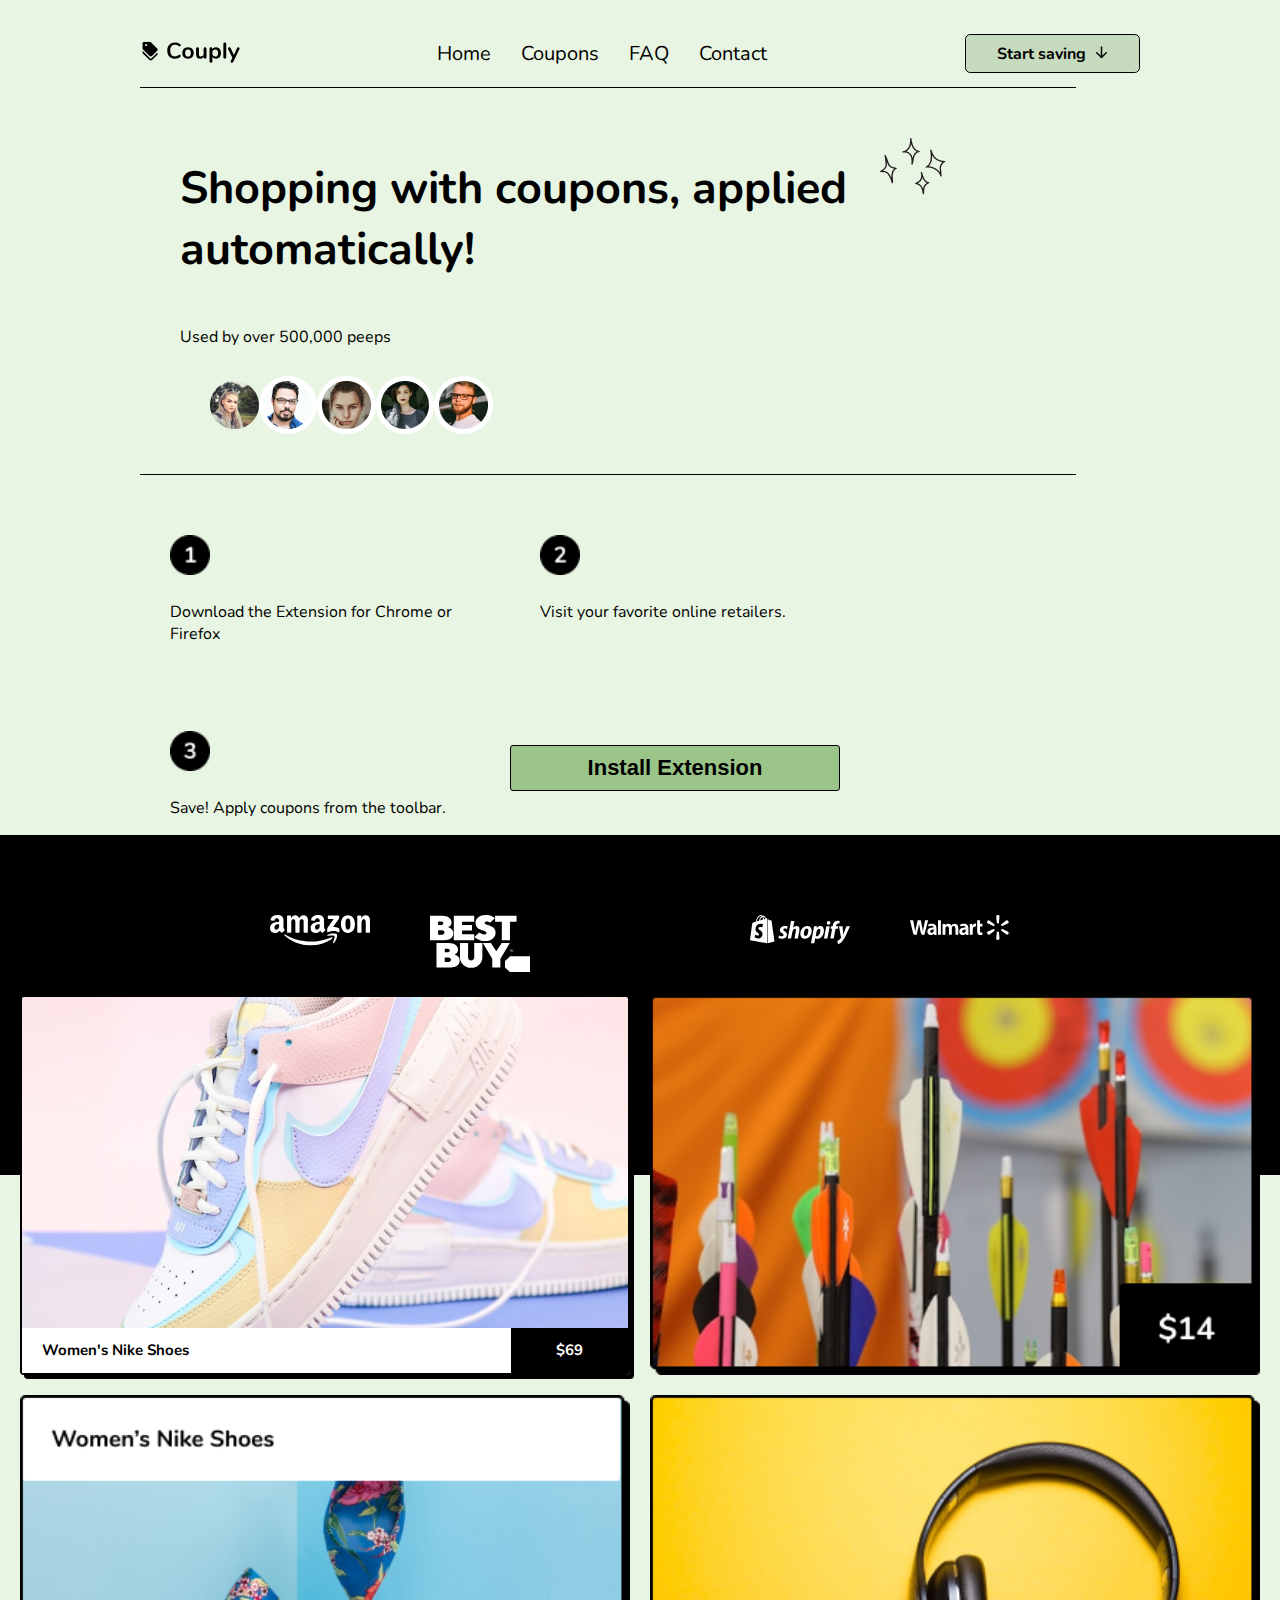
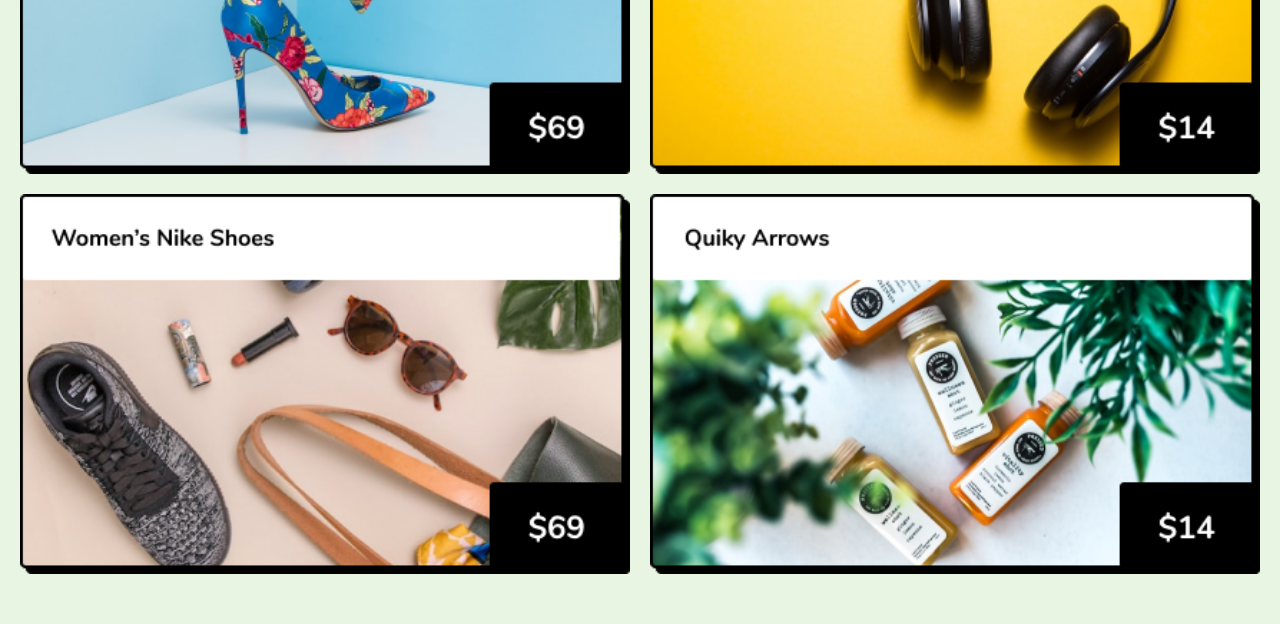
==== index.html @ e57c6a0e "this is a test" ====
<!DOCTYPE html>
<html lang="en">
<head>
    <meta charset="UTF-8">
    <meta http-equiv="X-UA-Compatible" content="IE=edge">
    <meta name="viewport" content="width=device-width, initial-scale=1.0">
    <title>Couply Coupon App</title>
    <link rel="preconnect" href="https://fonts.googleapis.com">
    <link rel="preconnect" href="https://fonts.gstatic.com" crossorigin>
    <!-- <link href="https://fonts.googleapis.com/css2?family=Inter:wght@400;700&display=swap" rel="stylesheet">-->
    <link rel="preconnect" href="https://fonts.googleapis.com">
    <link rel="preconnect" href="https://fonts.gstatic.com" crossorigin>
    <link href="https://fonts.googleapis.com/css2?family=Nunito:wght@400;700&display=swap" rel="stylesheet">
    <link rel="stylesheet" href="css/main.css">
</head>

<body>
    <!-- a DIV 'wrapper' to wrap all the content and center overall -->
    <div class="wrapper">
        <!-- For CSS, this is a the LOGO on the left
        and the 'header-right' on the right -->
        <header class="primary">
            
                <nav class="nav-main">
                    <div class="logo">
                        <img src="assets/couply-logo.svg" alt="Couply Logo">
                    </div>
                    <!-- This is the mobile menu that is styles BLUE,
                    then hidden on tablet, then place on the left of the grid
                    on DESKToP (Home, Messages, Account, Support)-->
                    
                    <aside>
                        <img src="assets/mobile-exit.svg" class="exit hide-tablet" alt="Exit mobile nav">

                        <nav class="tablet-nav">
                            <ul>
                                <li class="active">
                                    <a href="#">Home</a>
                                </li>
                                <li>
                                    <a href="#">Coupons</a>
                                </li>
                                <li>
                                    <a href="#">FAQ</a>
                                </li>
                                <li>
                                    <a href="#">Contact</a>
                                </li>
                            </ul>
                        </nav>

                            
                    </aside>
                        
                    <div class="cta-btn hide-mobile">
                        
                            <a href="#">Start saving
                                <img src="assets/Arrow 1.png" alt="">
                            </a>
                        </div>
                    
                    


                    <!-- Hamburger Menu -->
                    <a href="#" class="menu hide-tablet">
                        <svg  viewBox="0 0 36 36" fill="none" xmlns="http://www.w3.org/2000/svg">
                            <path d="M18 27H4.5V24H18V27ZM31.5 19.5H4.5V16.5H31.5V19.5ZM31.5 12H18V9H31.5V12Z" fill="black"/>
                        </svg>
                            
                    </a>
                </nav>
                
            
        </header>

        <main>
            <div class="hero">
                <div class="headingAndPix">
                    <h1 class="heading">
                        Shopping with coupons, applied automatically!
                    </h1>

                    <div class="heading-pix">
                        <p>Used by over 500,000 peeps</p>
                        <div class="pix">
                            <img src="assets/image-01.png" alt="customer">
                            <img src="assets/image-02.png" alt="customer">
                            <img src="assets/image-03.png" alt="customer">
                            <img src="assets/image-04.png" alt="customer">
                            <img src="assets/image-05.png" alt="customer">
                        </div>
                    </div>
                    
                </div>

                <div class="features">
                    <div class="cards">
                        <img src="/assets/one.png" alt="one">
                        <p>Download the Extension for Chrome or Firefox</p>
                    </div>
                    <div class="cards">
                        <img src="/assets/two.png" alt="one">
                        <p>Visit your favorite online retailers.</p>
                    </div>
                    <div class="cards">
                        <img src="/assets/three.png" alt="one">
                        <p><span>Save! </span>Apply coupons from the toolbar.</p>
                    </div>

                    <button class="cta-main">Install Extension</button>
                    
                </div>

                
                


            </div>
                            
        </main>
    </div>
    <!-- end of .wrapper so Logos section can extend full width -->
        <div class="logos">
            <div class="row1">
                <img src="/assets/amazon.svg" alt="Amazon Logo">
                <img src="/assets/Best Buy.svg" alt="Amazon Logo">
            </div>
            <div class="row2">
                <img src="/assets/Shopify.svg" alt="Amazon Logo">
                <img src="/assets/Walmart.svg" alt="Amazon Logo">
            </div>
            
        </div>
    <div class="wrapper2">
        <div class="coupon-grid">
            <div class="shoe01">
                <div class="description">
                    <h2>Women's Nike Shoes</h2>
                </div>
                <div class="price">
                    <h2>$69</h2>
                </div>
            </div>

            <!-- <img src="/assets/image-1.png" class="image1" alt="nike shoes"> -->
            <img src="/assets/image-2.png" class="image2" alt="nike shoes">
            <img src="/assets/image-3.png" class="image3" alt="nike shoes">
            <img src="/assets/image4.png" class="image4 hide-mobile" alt="nike shoes">
            <img src="/assets/image-5.png" class="image5 hide-mobile" alt="nike shoes">
            <img src="/assets/image-6.png" class="image6 hide-mobile" alt="nike shoes">
            
        </div>
    </div>



    <script>
        const menuBtn = document.querySelector('.menu')
        const exitBtn = document.querySelector('.exit')
        const menu = document.querySelector('aside')

        menuBtn.addEventListener('click', function(e) {
            e.preventDefault();
            menu.classList.toggle('toggle-menu')

        })
        exitBtn.addEventListener('click', function(e){
            e.preventDefault();
            menu.classList.toggle('toggle-menu');
        })

    </script>


</body>
</html>
---- css/main.css ----
:root {
  --primary-color: #E8F5E2;
  --dark-background: #000;
  --secondary-color: #9BC588;
  --cta-button: #C6DBBD;
  --link-color: #000;
  --border-color: #000;
  --inner-panel-color: #fff;
}

html {
  font-size: 62.5%;
}

body {
  margin: 0;
  background-color: var(--primary-color);
  font-family: "Nunito", sans-serif;
}

.wrapper {
  margin: 2em;
}

ul {
  list-style-type: none;
  margin: 0;
  padding: 0;
}

li, p, a {
  font-size: 1.6rem;
}

a {
  color: var(--link-color);
  text-decoration: none;
}

p {
  font-size: 1.6rem;
}

svg {
  width: 100%;
}

.hide-mobile {
  display: none;
}

.toggle-menu {
  -webkit-transform: translateX(0);
          transform: translateX(0);
}

@media only screen and (min-width: 1024px) {
  .hide-tablet {
    display: none;
  }
}
nav.nav-main {
  display: -webkit-box;
  display: -ms-flexbox;
  display: flex;
  -webkit-box-pack: justify;
      -ms-flex-pack: justify;
          justify-content: space-between;
  -webkit-box-align: center;
      -ms-flex-align: center;
          align-items: center;
}

.menu svg {
  width: 42px;
  color: black;
}

.logo img {
  width: 100px;
}

/* Mobile Nav - this is the menu that animates out on 
the mobile and is blue. it needs to be fixed and not move and display
above all the other elements with z-index */
aside {
  position: fixed; /* keeps it in single position */
  z-index: 99;
  right: 0;
  top: 0;
  height: 100vh;
  background-color: var(--secondary-color);
  width: 50%;
  padding: 3em;
  text-align: right;
  -webkit-transition: -webkit-transform 0.6s;
  transition: -webkit-transform 0.6s;
  transition: transform 0.6s;
  transition: transform 0.6s, -webkit-transform 0.6s;
  -webkit-transform: translateX(100%);
          transform: translateX(100%);
}
aside img {
  background: white;
  width: 30px;
  height: 30px;
  border-radius: 0.3em;
  cursor: pointer;
}
aside ul {
  margin-top: 6em;
}
aside ul li {
  margin-bottom: 1.5em;
}
aside ul li a {
  color: black;
  font-size: 2.6rem;
}

.pix {
  display: -webkit-box;
  display: -ms-flexbox;
  display: flex;
  -webkit-box-align: center;
      -ms-flex-align: center;
          align-items: center;
  padding-left: 3em;
}

.cta img {
  -o-object-fit: cover;
     object-fit: cover;
  width: 50px;
  height: 50px;
}

h1 {
  text-align: center;
  font-size: 4.2rem;
}

.heading-pix {
  display: -webkit-box;
  display: -ms-flexbox;
  display: flex;
  -webkit-box-orient: vertical;
  -webkit-box-direction: normal;
      -ms-flex-direction: column;
          flex-direction: column;
  -webkit-box-align: center;
      -ms-flex-align: center;
          align-items: center;
  gap: 1.2em;
}

.headingAndPix {
  border-top: 1px solid black;
  border-bottom: 1px solid black;
  padding-bottom: 4em;
}

.cards img {
  -o-object-fit: cover;
     object-fit: cover;
  width: 40px;
  height: 40px;
}

.cards {
  display: -webkit-box;
  display: -ms-flexbox;
  display: flex;
  -webkit-box-align: center;
      -ms-flex-align: center;
          align-items: center;
  gap: 2em;
  padding-left: 3em;
  padding-top: 3em;
}

.cta-main {
  background: var(--secondary-color);
  padding: 0.4em 3em;
  border: 1px solid black;
  border-radius: 3px;
  font-size: 2.2rem;
  font-weight: bold;
  width: 100%;
  max-width: 500px;
  margin: 2em 0;
}

.logos {
  height: 200px;
  background: rgba(0, 0, 0, 0.2156862745);
  padding: 8em;
}

.row1, .row2 {
  display: -webkit-box;
  display: -ms-flexbox;
  display: flex;
  -webkit-box-pack: space-evenly;
      -ms-flex-pack: space-evenly;
          justify-content: space-evenly;
  -webkit-box-align: center;
      -ms-flex-align: center;
          align-items: center;
  gap: 4em;
  margin-bottom: 3em;
}

.row1 img {
  width: 100px;
  margin: 0;
}

.row2 img {
  width: 100px;
  margin: 0;
}

.wrapper2 {
  margin: 2em;
}

.coupon-grid {
  margin-top: -10em;
  margin-bottom: 5em;
  display: grid;
  gap: 2em;
  grid-template-columns: 1fr;
  grid-template-rows: repeat(3, 1fr);
  grid-template-areas: "image1" "image2" "image3";
}
.coupon-grid .shoe01 {
  background: url("/assets/shoe01.jpg") 50%;
  background-repeat: no-repeat;
  background-size: cover;
  border-radius: 4px;
  border: 2px solid #000;
  -webkit-box-shadow: 4px 4px 0px 0px #000;
          box-shadow: 4px 4px 0px 0px #000;
  display: -webkit-box;
  display: -ms-flexbox;
  display: flex;
  -webkit-box-align: end;
      -ms-flex-align: end;
          align-items: end;
  -webkit-box-pack: justify;
      -ms-flex-pack: justify;
          justify-content: space-between;
}
.coupon-grid .shoe01 .description {
  background-color: white;
  -ms-flex-preferred-size: 80%;
      flex-basis: 80%;
  padding-left: 2em;
}
.coupon-grid .shoe01 .price {
  background-color: black;
  color: white;
  -ms-flex-preferred-size: 20%;
      flex-basis: 20%;
  text-align: center;
}

.image1 {
  border-radius: 4px;
  border: 2px solid #000;
  background: url("/assets/image-01.jpg"), lightgray 50%/cover no-repeat, #9BC588;
  -webkit-box-shadow: 4px 4px 0px 0px #000;
          box-shadow: 4px 4px 0px 0px #000;
  grid-area: image1;
  height: 200px;
  z-index: 100;
}

.coupon-grid img {
  width: 100%;
}

.image1 {
  grid-area: image1;
}

.image2 {
  grid-area: image2;
}

.image3 {
  grid-area: image3;
}

@media only screen and (min-width: 1024px) {
  .wrapper {
    max-width: 1000px;
    margin: 0 auto;
    margin-top: 2em;
  }
  .cta-btn {
    color: black;
    font-size: 2.6rem;
    font-weight: 700;
    display: -webkit-box;
    display: -ms-flexbox;
    display: flex;
    -webkit-box-orient: horizontal;
    -webkit-box-direction: normal;
        -ms-flex-direction: row;
            flex-direction: row;
    -webkit-box-align: center;
        -ms-flex-align: center;
            align-items: center;
    margin: 0;
    background: var(--cta-button);
    padding: 0.3em 1.2em;
    border-radius: 0.2em;
    border: 1px solid black;
  }
  .cta-btn a img {
    margin-left: 0.3em;
  }
  aside {
    display: -webkit-box;
    display: -ms-flexbox;
    display: flex;
    -ms-flex-pack: distribute;
        justify-content: space-around;
    -webkit-box-align: center;
        -ms-flex-align: center;
            align-items: center;
    position: inherit;
    height: auto;
    background: unset;
    padding: 2em;
    -webkit-transform: unset;
            transform: unset;
    text-align: inherit;
    -webkit-transition: unset;
    transition: unset;
    border-radius: 1em;
  }
  aside img {
    background: unset;
    cursor: unset;
  }
  aside nav ul {
    margin-top: 0;
    display: -webkit-box;
    display: -ms-flexbox;
    display: flex;
    -webkit-box-pack: justify;
        -ms-flex-pack: justify;
            justify-content: space-between;
    gap: 3em;
  }
  aside nav ul li {
    margin-bottom: 0;
    display: -webkit-box;
    display: -ms-flexbox;
    display: flex;
    -webkit-box-align: center;
        -ms-flex-align: center;
            align-items: center;
    gap: 0.3em;
  }
  aside nav ul li a {
    font-size: 2rem;
    color: black;
  }
  h1 {
    text-align: left;
    font-size: 4.5rem;
  }
  .heading-pix {
    display: -webkit-box;
    display: -ms-flexbox;
    display: flex;
    -webkit-box-orient: vertical;
    -webkit-box-direction: normal;
        -ms-flex-direction: column;
            flex-direction: column;
    -webkit-box-align: start;
        -ms-flex-align: start;
            align-items: flex-start;
    gap: 1.2em;
  }
  .headingAndPix {
    border-top: 1px solid black;
    border-bottom: 1px solid black;
    padding-bottom: 4em;
    padding-left: 4em;
    padding-top: 4em;
    max-width: 70vw;
    position: relative;
  }
  .headingAndPix:before {
    position: absolute;
    content: "";
    background: url("/assets/stars.png");
    background-position: cover;
    background-repeat: no-repeat;
    width: 100px;
    height: 200px;
    top: 5rem;
    left: 74rem;
    font-size: 15rem;
    color: rgba(0, 0, 0, 0.05);
  }
  .features {
    margin-top: 3em;
    display: -webkit-box;
    display: -ms-flexbox;
    display: flex;
    -ms-flex-wrap: wrap;
        flex-wrap: wrap;
    gap: 4em;
  }
  .cards {
    display: -webkit-box;
    display: -ms-flexbox;
    display: flex;
    -webkit-box-orient: vertical;
    -webkit-box-direction: normal;
        -ms-flex-direction: column;
            flex-direction: column;
    -webkit-box-align: start;
        -ms-flex-align: start;
            align-items: flex-start;
    gap: 1em;
    width: 30%;
  }
  .cta-main {
    -ms-flex-preferred-size: 33%;
        flex-basis: 33%;
  }
  .logos {
    display: -webkit-box;
    display: -ms-flexbox;
    display: flex;
    -webkit-box-orient: horizontal;
    -webkit-box-direction: normal;
        -ms-flex-direction: row;
            flex-direction: row;
    -webkit-box-pack: space-evenly;
        -ms-flex-pack: space-evenly;
            justify-content: space-evenly;
    gap: 3em;
  }
  .logos {
    height: 20vh;
    background: #000000;
  }
  .row1, .row2 {
    display: -webkit-box;
    display: -ms-flexbox;
    display: flex;
    -webkit-box-align: start;
        -ms-flex-align: start;
            align-items: flex-start;
    gap: 6em;
    margin-bottom: 3em;
  }
  .coupon-grid {
    margin-top: -20em;
    margin-bottom: 5em;
    display: grid;
    gap: 2em;
    grid-template-columns: 1fr 1fr;
    grid-template-rows: repeat(3, 1fr);
    grid-template-areas: "image1 image2" "image4 image3" "image5 image6";
  }
  .coupon-grid .image1 {
    grid-area: image1;
  }
  .coupon-grid .image2 {
    grid-area: image2;
  }
  .coupon-grid .image3 {
    grid-area: image3;
  }
  .coupon-grid .image4 {
    display: block;
    grid-area: image4;
  }
  .coupon-grid .image5 {
    display: block;
    grid-area: image5;
  }
  .coupon-grid .image6 {
    display: block;
    grid-area: image6;
  }
}
@media only screen and (min-width: 1400px) {
  .wrapper {
    max-width: 1200px;
    margin: 3em auto;
    padding: 0 2em;
  }
  .wrapper2 {
    max-width: 1200px;
    margin: 0 auto;
  }
  aside {
    width: 10%;
    -webkit-box-flex: 3;
        -ms-flex-positive: 3;
            flex-grow: 3;
    min-width: 250px;
    padding: 2em;
  }
  aside nav {
    display: -webkit-box;
    display: -ms-flexbox;
    display: flex;
    -webkit-box-orient: horizontal;
    -webkit-box-direction: normal;
        -ms-flex-direction: row;
            flex-direction: row;
    -webkit-box-pack: justify;
        -ms-flex-pack: justify;
            justify-content: space-between;
    height: 100%;
  }
  aside nav ul {
    -ms-flex-pack: distribute;
        justify-content: space-around;
    -webkit-box-orient: horizontal;
    -webkit-box-direction: normal;
        -ms-flex-direction: row;
            flex-direction: row;
    gap: 2em;
  }
  aside nav ul li {
    margin-bottom: 0;
    display: -webkit-box;
    display: -ms-flexbox;
    display: flex;
    -webkit-box-align: center;
        -ms-flex-align: center;
            align-items: center;
    gap: 0.5em;
  }
  .coupon-grid {
    height: 500px;
    margin-top: -20em;
    margin-bottom: 5em;
    display: grid;
    gap: 2em;
    grid-template-columns: 1fr 1fr 1fr 1fr;
    grid-template-rows: 300px 300px;
    grid-template-areas: "image1 image1 image2 image3" "image4 image5 image5 image6";
  }
  .coupon-grid .image2 {
    grid-area: image2;
  }
  .coupon-grid .image3 {
    grid-area: image3;
  }
  .coupon-grid .image4 {
    grid-area: image4;
  }
  .coupon-grid .image5 {
    grid-area: image5;
  }
  .coupon-grid .image6 {
    grid-area: image6;
  }
}
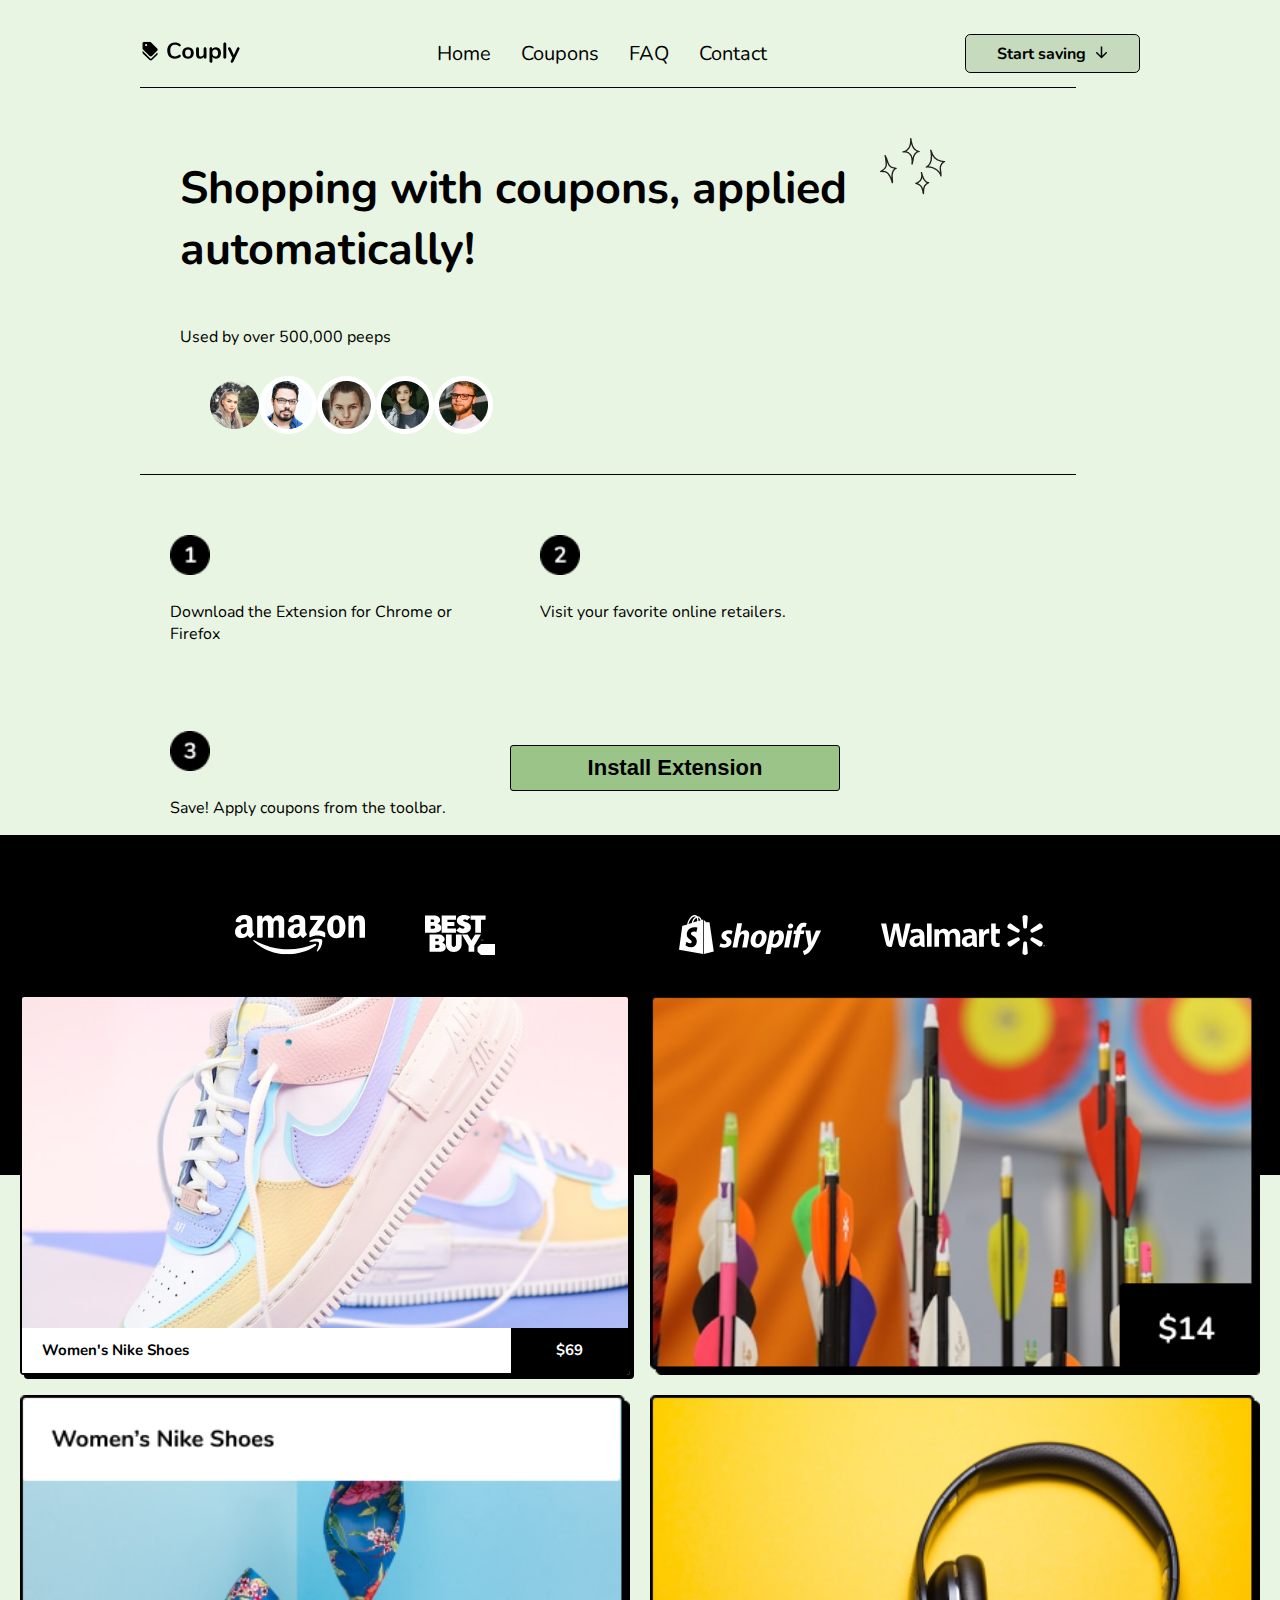
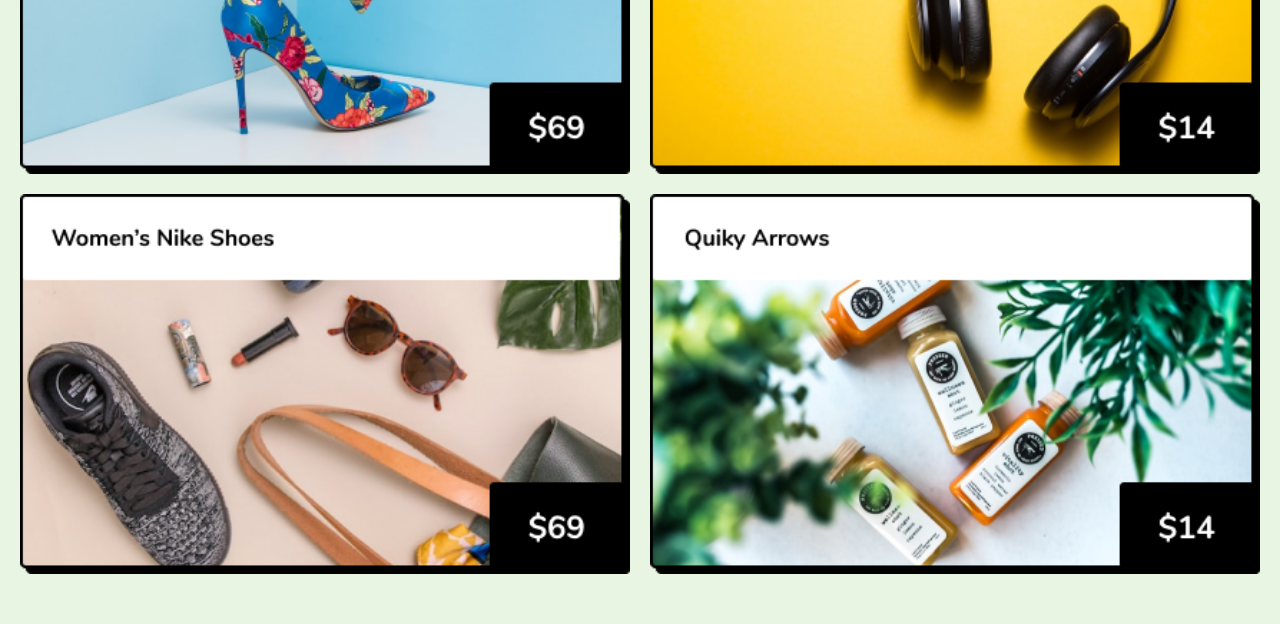
==== commit 2b6fefb8: "update graphics / logos" ====
--- a/index.html
+++ b/index.html
@@ -96,15 +96,15 @@
 
                 <div class="features">
                     <div class="cards">
-                        <img src="/assets/one.png" alt="one">
+                        <img src="assets/one.png" alt="one">
                         <p>Download the Extension for Chrome or Firefox</p>
                     </div>
                     <div class="cards">
-                        <img src="/assets/two.png" alt="one">
+                        <img src="assets/two.png" alt="one">
                         <p>Visit your favorite online retailers.</p>
                     </div>
                     <div class="cards">
-                        <img src="/assets/three.png" alt="one">
+                        <img src="assets/three.png" alt="one">
                         <p><span>Save! </span>Apply coupons from the toolbar.</p>
                     </div>
 
@@ -123,12 +123,12 @@
     <!-- end of .wrapper so Logos section can extend full width -->
         <div class="logos">
             <div class="row1">
-                <img src="/assets/amazon.svg" alt="Amazon Logo">
-                <img src="/assets/Best Buy.svg" alt="Amazon Logo">
+                <img src="assets/amazon.svg" alt="Amazon Logo">
+                <img src="assets/Best Buy.svg" alt="Amazon Logo">
             </div>
             <div class="row2">
-                <img src="/assets/Shopify.svg" alt="Amazon Logo">
-                <img src="/assets/Walmart.svg" alt="Amazon Logo">
+                <img src="assets/Shopify.svg" alt="Amazon Logo">
+                <img src="assets/Walmart.svg" alt="Amazon Logo">
             </div>
             
         </div>
--- a/css/main.css
+++ b/css/main.css
@@ -193,7 +193,7 @@
 
 .logos {
   height: 200px;
-  background: rgba(0, 0, 0, 0.2156862745);
+  background: #000000;
   padding: 8em;
 }
 
@@ -212,13 +212,13 @@
 }
 
 .row1 img {
-  width: 100px;
-  margin: 0;
+  margin: 0 auto;
+  height: 40px;
 }
 
 .row2 img {
-  width: 100px;
-  margin: 0;
+  margin: 0 auto;
+  height: 40px;
 }
 
 .wrapper2 {
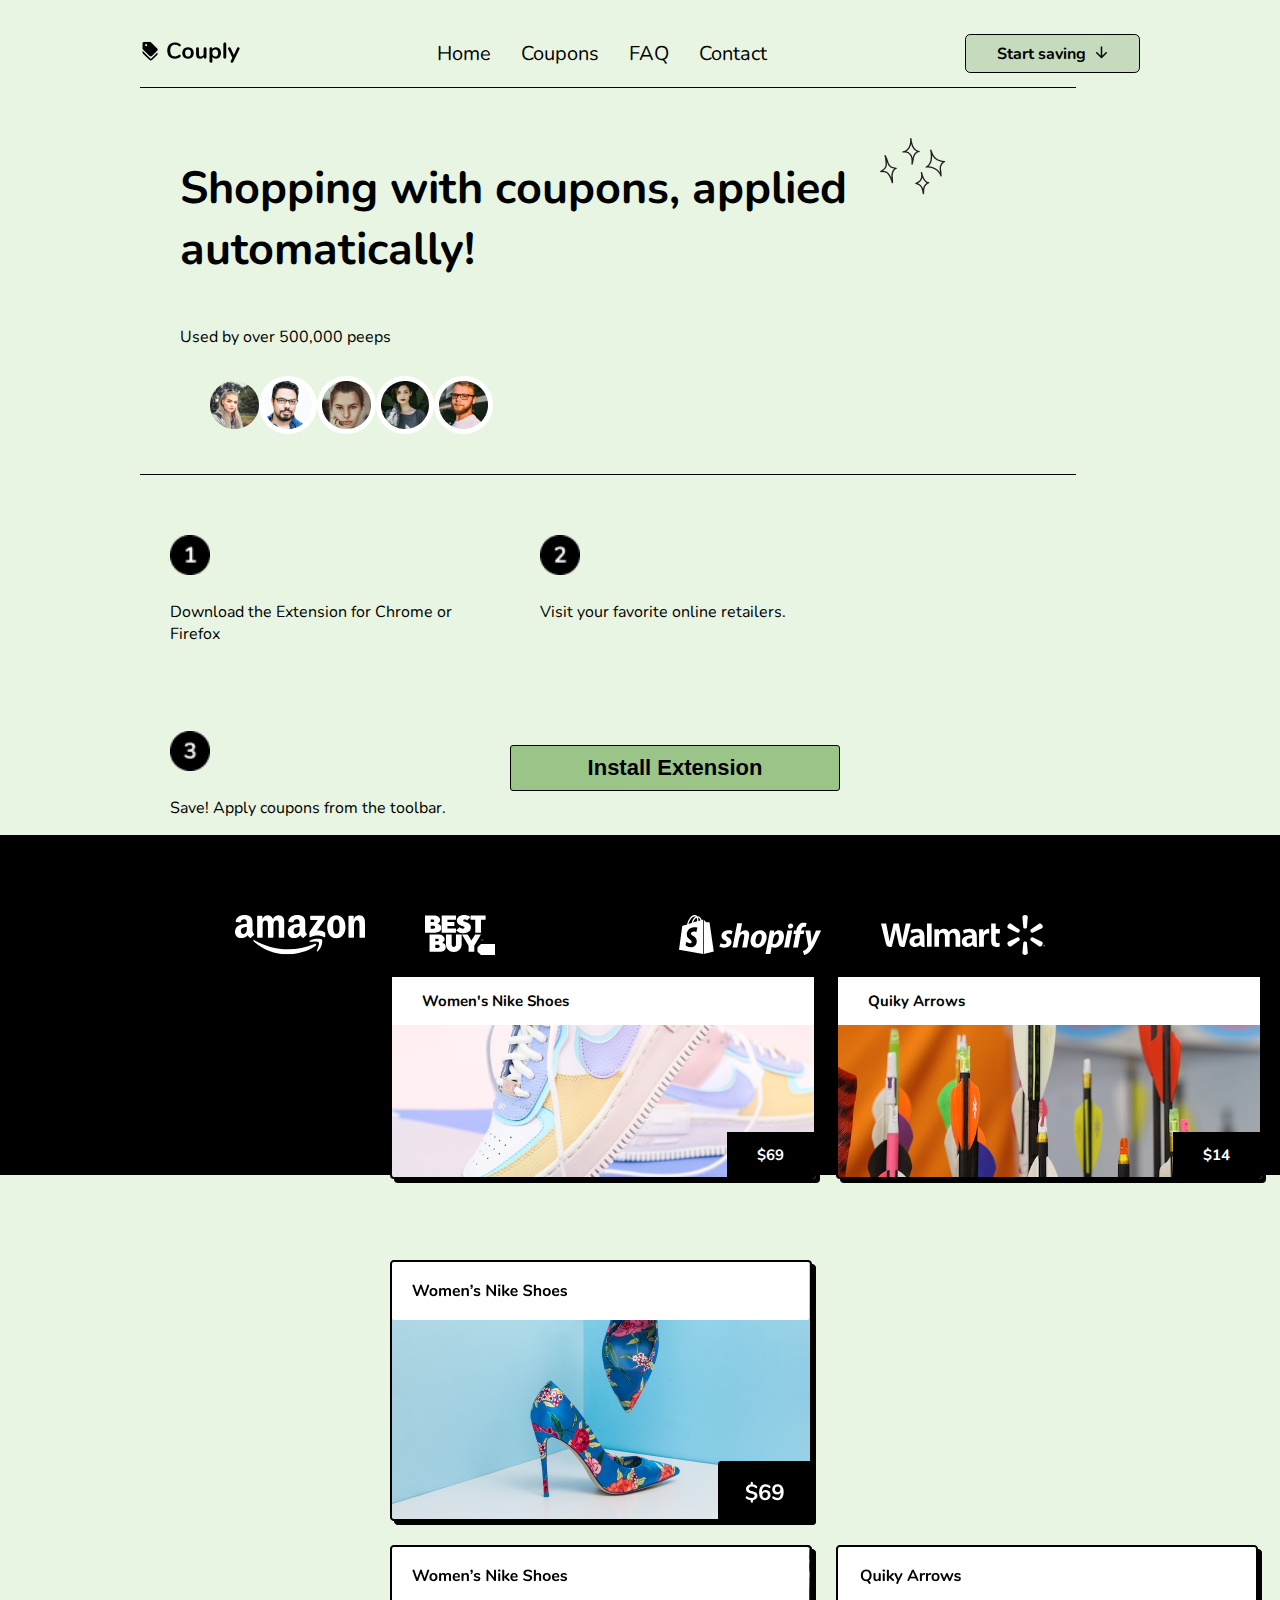
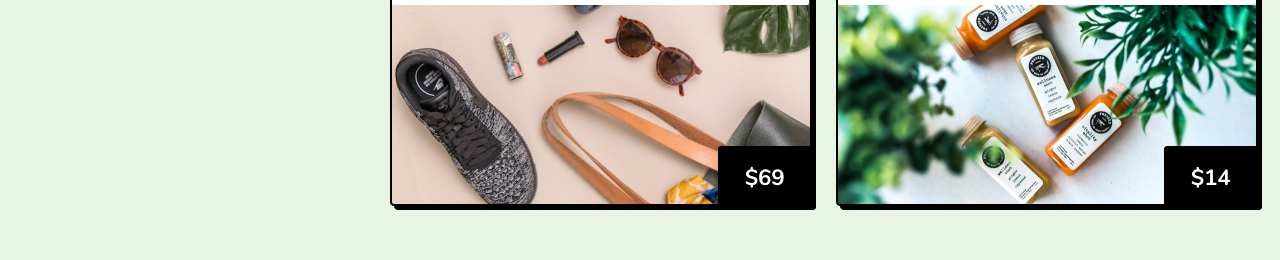
==== commit b1510632: "fix initial images w/bg for responsiveness" ====
--- a/index.html
+++ b/index.html
@@ -135,20 +135,20 @@
     <div class="wrapper2">
         <div class="coupon-grid">
             <div class="shoe01">
-                <div class="description">
-                    <h2>Women's Nike Shoes</h2>
-                </div>
-                <div class="price">
-                    <h2>$69</h2>
-                </div>
+                <div class="description"><h2>Women's Nike Shoes</h2></div>
+                <div class="price"><h2>$69</h2></div>
+            </div>
+            <div class="arrows01">
+                <div class="description"><h2>Quiky Arrows</h2></div>
+                <div class="price"><h2>$14</h2></div>
             </div>
 
             <!-- <img src="/assets/image-1.png" class="image1" alt="nike shoes"> -->
-            <img src="/assets/image-2.png" class="image2" alt="nike shoes">
-            <img src="/assets/image-3.png" class="image3" alt="nike shoes">
-            <img src="/assets/image4.png" class="image4 hide-mobile" alt="nike shoes">
-            <img src="/assets/image-5.png" class="image5 hide-mobile" alt="nike shoes">
-            <img src="/assets/image-6.png" class="image6 hide-mobile" alt="nike shoes">
+            <!-- <img src="assets/image-2.png" class="image2" alt="nike shoes"> -->
+            <!-- <img src="assets/image-3.png" class="image3" alt="nike shoes"> -->
+            <img src="assets/image4.png" class="image4 hide-mobile" alt="nike shoes">
+            <img src="assets/image-5.png" class="image5 hide-mobile" alt="nike shoes">
+            <img src="assets/image-6.png" class="image6 hide-mobile" alt="nike shoes">
             
         </div>
     </div>
--- a/css/main.css
+++ b/css/main.css
@@ -221,21 +221,26 @@
   height: 40px;
 }
 
-.wrapper2 {
-  margin: 2em;
-}
-
 .coupon-grid {
-  margin-top: -10em;
-  margin-bottom: 5em;
-  display: grid;
+  max-width: 500px;
+  width: 90%;
+  margin: -10em auto 5em auto;
+  display: -webkit-box;
+  display: -ms-flexbox;
+  display: flex;
+  -webkit-box-orient: vertical;
+  -webkit-box-direction: normal;
+      -ms-flex-direction: column;
+          flex-direction: column;
   gap: 2em;
-  grid-template-columns: 1fr;
-  grid-template-rows: repeat(3, 1fr);
-  grid-template-areas: "image1" "image2" "image3";
-}
-.coupon-grid .shoe01 {
-  background: url("/assets/shoe01.jpg") 50%;
+}
+
+.shoe01 {
+  max-width: 100%;
+  background-color: #9BC588;
+  background: url("../assets/shoe01.jpg") 50%;
+  height: 200px;
+  max-height: 300px;
   background-repeat: no-repeat;
   background-size: cover;
   border-radius: 4px;
@@ -245,52 +250,69 @@
   display: -webkit-box;
   display: -ms-flexbox;
   display: flex;
-  -webkit-box-align: end;
-      -ms-flex-align: end;
-          align-items: end;
+  -webkit-box-orient: vertical;
+  -webkit-box-direction: normal;
+      -ms-flex-direction: column;
+          flex-direction: column;
   -webkit-box-pack: justify;
       -ms-flex-pack: justify;
           justify-content: space-between;
 }
-.coupon-grid .shoe01 .description {
+.shoe01 .description {
   background-color: white;
-  -ms-flex-preferred-size: 80%;
-      flex-basis: 80%;
-  padding-left: 2em;
-}
-.coupon-grid .shoe01 .price {
+  padding: 1.4em 3em;
+  margin: 0;
+}
+.shoe01 .description h2 {
+  margin: 0;
+}
+.shoe01 .price {
   background-color: black;
   color: white;
-  -ms-flex-preferred-size: 20%;
-      flex-basis: 20%;
+  -ms-flex-item-align: end;
+      align-self: flex-end;
   text-align: center;
-}
-
-.image1 {
+  padding: 0 3em;
+}
+
+.arrows01 {
+  max-width: 100%;
+  background-color: #9BC588;
+  background: url("../assets/arrows01.jpg") 50%;
+  height: 200px;
+  max-height: 300px;
+  background-repeat: no-repeat;
+  background-size: cover;
   border-radius: 4px;
   border: 2px solid #000;
-  background: url("/assets/image-01.jpg"), lightgray 50%/cover no-repeat, #9BC588;
   -webkit-box-shadow: 4px 4px 0px 0px #000;
           box-shadow: 4px 4px 0px 0px #000;
-  grid-area: image1;
-  height: 200px;
-  z-index: 100;
-}
-
-.coupon-grid img {
-  width: 100%;
-}
-
-.image1 {
-  grid-area: image1;
-}
-
-.image2 {
-  grid-area: image2;
-}
-
-.image3 {
-  grid-area: image3;
+  display: -webkit-box;
+  display: -ms-flexbox;
+  display: flex;
+  -webkit-box-orient: vertical;
+  -webkit-box-direction: normal;
+      -ms-flex-direction: column;
+          flex-direction: column;
+  -webkit-box-pack: justify;
+      -ms-flex-pack: justify;
+          justify-content: space-between;
+}
+.arrows01 .description {
+  background-color: white;
+  padding: 1.4em 3em;
+  margin: 0;
+}
+.arrows01 .description h2 {
+  margin: 0;
+}
+.arrows01 .price {
+  background-color: black;
+  color: white;
+  -ms-flex-item-align: end;
+      align-self: flex-end;
+  text-align: center;
+  padding: 0 3em;
 }
 
 @media only screen and (min-width: 1024px) {
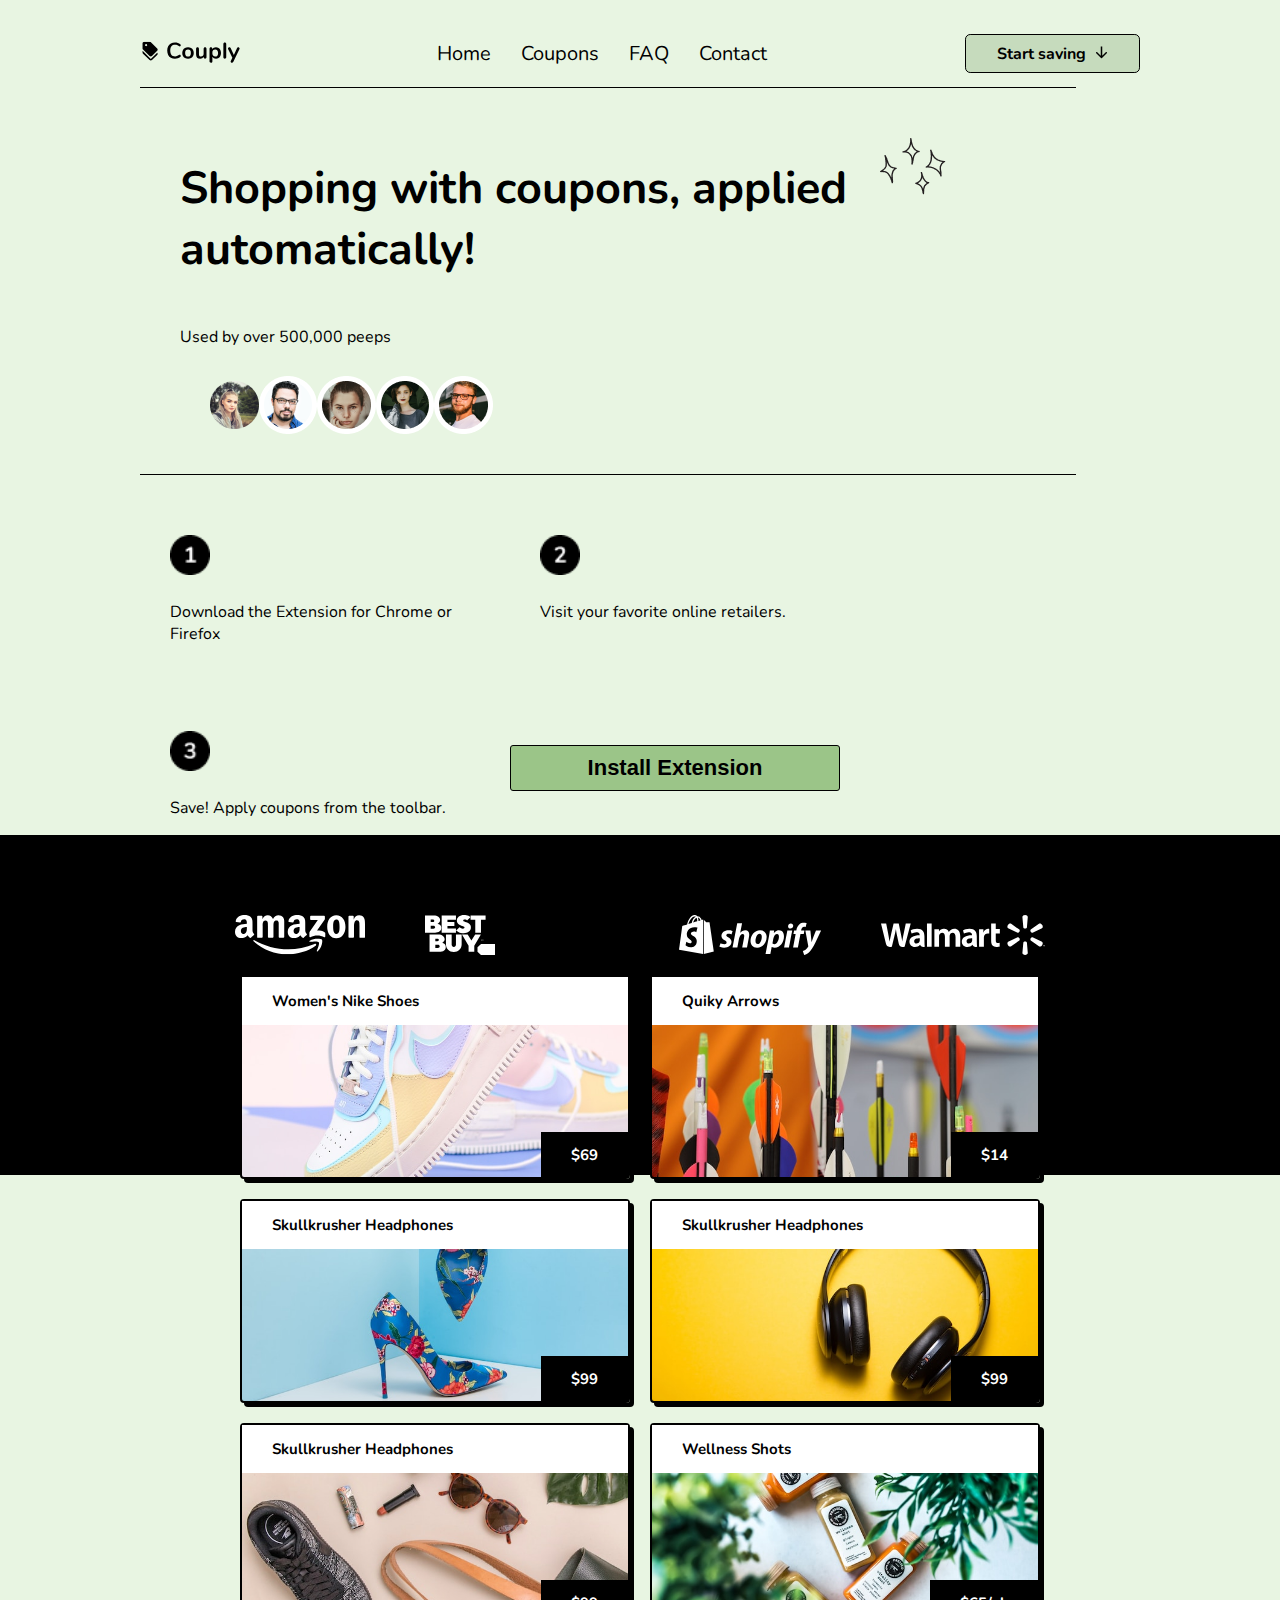
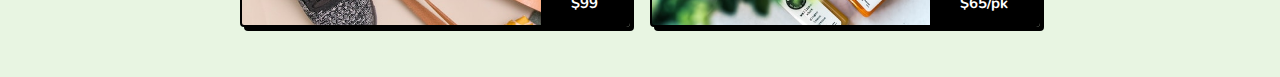
==== commit 8ee94f6a: "update remainder images- responsive hide-mobile" ====
--- a/index.html
+++ b/index.html
@@ -134,21 +134,33 @@
         </div>
     <div class="wrapper2">
         <div class="coupon-grid">
-            <div class="shoe01">
+            <div class="shoe01 image1">
                 <div class="description"><h2>Women's Nike Shoes</h2></div>
                 <div class="price"><h2>$69</h2></div>
             </div>
-            <div class="arrows01">
+            <div class="arrows01 image2">
                 <div class="description"><h2>Quiky Arrows</h2></div>
                 <div class="price"><h2>$14</h2></div>
             </div>
+            <div class="headphone01 image3">
+                <div class="description"><h2>Skullkrusher Headphones</h2></div>
+                <div class="price"><h2>$99</h2></div>
+            </div>
+            <div class="shoes02 image4 hide-mobile">
+                <div class="description"><h2>Skullkrusher Headphones</h2></div>
+                <div class="price"><h2>$99</h2></div>
+            </div>
+            <div class="sunglasses01 image5 hide-mobile">
+                <div class="description"><h2>Skullkrusher Headphones</h2></div>
+                <div class="price"><h2>$99</h2></div>
+            </div>
+            <div class="wellness01 image6 hide-mobile">
+                <div class="description"><h2>Wellness Shots</h2></div>
+                <div class="price"><h2>$65/pk</h2></div>
+            </div>
 
-            <!-- <img src="/assets/image-1.png" class="image1" alt="nike shoes"> -->
-            <!-- <img src="assets/image-2.png" class="image2" alt="nike shoes"> -->
-            <!-- <img src="assets/image-3.png" class="image3" alt="nike shoes"> -->
-            <img src="assets/image4.png" class="image4 hide-mobile" alt="nike shoes">
-            <img src="assets/image-5.png" class="image5 hide-mobile" alt="nike shoes">
-            <img src="assets/image-6.png" class="image6 hide-mobile" alt="nike shoes">
+            
+            
             
         </div>
     </div>
--- a/css/main.css
+++ b/css/main.css
@@ -43,10 +43,6 @@
 
 svg {
   width: 100%;
-}
-
-.hide-mobile {
-  display: none;
 }
 
 .toggle-menu {
@@ -315,6 +311,170 @@
   padding: 0 3em;
 }
 
+.headphone01 {
+  max-width: 100%;
+  background-color: #9BC588;
+  background: url("../assets/headphone.jpg") 50%;
+  height: 200px;
+  max-height: 300px;
+  background-repeat: no-repeat;
+  background-size: cover;
+  border-radius: 4px;
+  border: 2px solid #000;
+  -webkit-box-shadow: 4px 4px 0px 0px #000;
+          box-shadow: 4px 4px 0px 0px #000;
+  display: -webkit-box;
+  display: -ms-flexbox;
+  display: flex;
+  -webkit-box-orient: vertical;
+  -webkit-box-direction: normal;
+      -ms-flex-direction: column;
+          flex-direction: column;
+  -webkit-box-pack: justify;
+      -ms-flex-pack: justify;
+          justify-content: space-between;
+}
+.headphone01 .description {
+  background-color: white;
+  padding: 1.4em 3em;
+  margin: 0;
+}
+.headphone01 .description h2 {
+  margin: 0;
+}
+.headphone01 .price {
+  background-color: black;
+  color: white;
+  -ms-flex-item-align: end;
+      align-self: flex-end;
+  text-align: center;
+  padding: 0 3em;
+}
+
+.shoes02 {
+  max-width: 100%;
+  background-color: #9BC588;
+  background: url("../assets/shoes02.jpg") 50%;
+  height: 200px;
+  max-height: 300px;
+  background-repeat: no-repeat;
+  background-size: cover;
+  border-radius: 4px;
+  border: 2px solid #000;
+  -webkit-box-shadow: 4px 4px 0px 0px #000;
+          box-shadow: 4px 4px 0px 0px #000;
+  display: -webkit-box;
+  display: -ms-flexbox;
+  display: flex;
+  -webkit-box-orient: vertical;
+  -webkit-box-direction: normal;
+      -ms-flex-direction: column;
+          flex-direction: column;
+  -webkit-box-pack: justify;
+      -ms-flex-pack: justify;
+          justify-content: space-between;
+}
+.shoes02 .description {
+  background-color: white;
+  padding: 1.4em 3em;
+  margin: 0;
+}
+.shoes02 .description h2 {
+  margin: 0;
+}
+.shoes02 .price {
+  background-color: black;
+  color: white;
+  -ms-flex-item-align: end;
+      align-self: flex-end;
+  text-align: center;
+  padding: 0 3em;
+}
+
+.sunglasses01 {
+  max-width: 100%;
+  background-color: #9BC588;
+  background: url("../assets/sungleasses01.jpg") 50%;
+  height: 200px;
+  max-height: 300px;
+  background-repeat: no-repeat;
+  background-size: cover;
+  border-radius: 4px;
+  border: 2px solid #000;
+  -webkit-box-shadow: 4px 4px 0px 0px #000;
+          box-shadow: 4px 4px 0px 0px #000;
+  display: -webkit-box;
+  display: -ms-flexbox;
+  display: flex;
+  -webkit-box-orient: vertical;
+  -webkit-box-direction: normal;
+      -ms-flex-direction: column;
+          flex-direction: column;
+  -webkit-box-pack: justify;
+      -ms-flex-pack: justify;
+          justify-content: space-between;
+}
+.sunglasses01 .description {
+  background-color: white;
+  padding: 1.4em 3em;
+  margin: 0;
+}
+.sunglasses01 .description h2 {
+  margin: 0;
+}
+.sunglasses01 .price {
+  background-color: black;
+  color: white;
+  -ms-flex-item-align: end;
+      align-self: flex-end;
+  text-align: center;
+  padding: 0 3em;
+}
+
+.wellness01 {
+  max-width: 100%;
+  background-color: #9BC588;
+  background: url("../assets/wellness01.jpg") 50%;
+  height: 200px;
+  max-height: 300px;
+  background-repeat: no-repeat;
+  background-size: cover;
+  border-radius: 4px;
+  border: 2px solid #000;
+  -webkit-box-shadow: 4px 4px 0px 0px #000;
+          box-shadow: 4px 4px 0px 0px #000;
+  display: -webkit-box;
+  display: -ms-flexbox;
+  display: flex;
+  -webkit-box-orient: vertical;
+  -webkit-box-direction: normal;
+      -ms-flex-direction: column;
+          flex-direction: column;
+  -webkit-box-pack: justify;
+      -ms-flex-pack: justify;
+          justify-content: space-between;
+}
+.wellness01 .description {
+  background-color: white;
+  padding: 1.4em 3em;
+  margin: 0;
+}
+.wellness01 .description h2 {
+  margin: 0;
+}
+.wellness01 .price {
+  background-color: black;
+  color: white;
+  -ms-flex-item-align: end;
+      align-self: flex-end;
+  text-align: center;
+  padding: 0 3em;
+}
+
+.hide-mobile {
+  display: none;
+}
+
 @media only screen and (min-width: 1024px) {
   .wrapper {
     max-width: 1000px;
@@ -486,6 +646,7 @@
     margin-bottom: 3em;
   }
   .coupon-grid {
+    max-width: 800px;
     margin-top: -20em;
     margin-bottom: 5em;
     display: grid;
@@ -504,15 +665,21 @@
     grid-area: image3;
   }
   .coupon-grid .image4 {
-    display: block;
+    display: -webkit-box;
+    display: -ms-flexbox;
+    display: flex;
     grid-area: image4;
   }
   .coupon-grid .image5 {
-    display: block;
+    display: -webkit-box;
+    display: -ms-flexbox;
+    display: flex;
     grid-area: image5;
   }
   .coupon-grid .image6 {
-    display: block;
+    display: -webkit-box;
+    display: -ms-flexbox;
+    display: flex;
     grid-area: image6;
   }
 }
